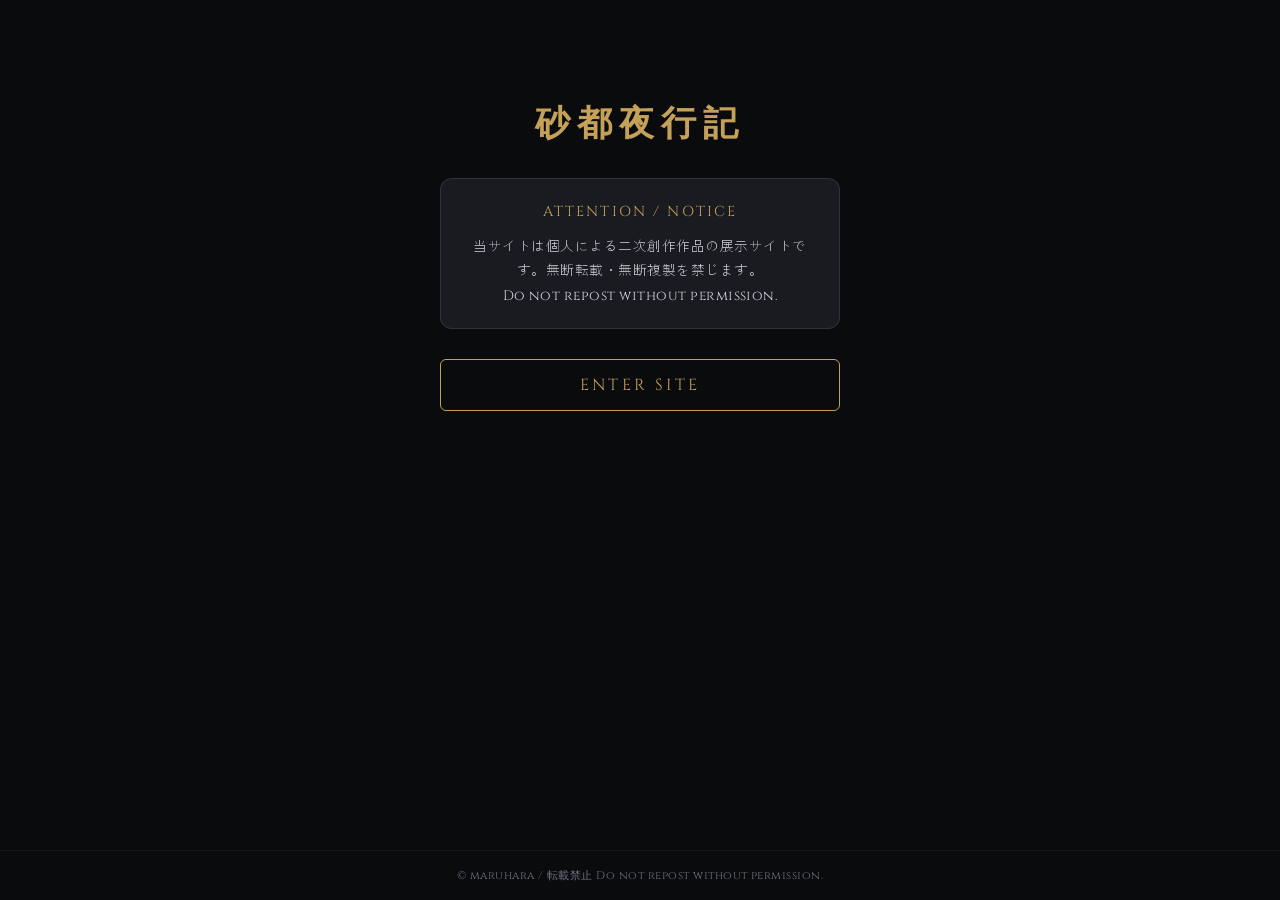
==== index.html @ d22e071a "Add files via upload" ====
<!DOCTYPE html>
<html lang="ja">
<head>
  <meta charset="UTF-8">
  <meta name="viewport" content="width=device-width, initial-scale=1.0">
  
  <!-- 検索避け（noindex）用メタタグ -->
  <meta name="robots" content="noindex, nofollow">
  
  <meta http-equiv="Cache-Control" content="no-cache, no-store, must-revalidate">
  <title>INDEX | SATOYAKOUKI</title>

  <!-- CSS読み込み（バージョン 1.9 に指定） -->
  <link rel="stylesheet" href="./style.css?v=2.3">

  <!-- フォント読み込み（Cinzel + Zen Kaku Gothic New） -->
  <link href="https://fonts.googleapis.com/css2?family=Cinzel:wght@400;600&family=Zen+Kaku+Gothic+New:wght@300;400;700&display=swap" rel="stylesheet">
</head>
<body>

  <main class="index-container">
    <h1 class="logo-title">砂都夜行記</h1>

    <div class="warning-box">
      <span class="warning-title">ATTENTION / NOTICE</span>
      <p>当サイトは個人による二次創作作品の展示サイトです。無断転載・無断複製を禁じます。</p>
      <p>Do not repost without permission.</p>
    </div>

    <a href="./character.html" class="btn-enter">ENTER SITE</a>
  </main>

  <footer class="site-footer">
    <p>&copy;  maruhara / 転載禁止 Do not repost without permission.</p>
  </footer>

</body>
</html>
---- style.css ----
@charset "UTF-8";

/* ==========================================
   1. 基本リセット＆横スクロール防止
   ========================================== */
* {
  margin: 0;
  padding: 0;
  box-sizing: border-box;
}

html, body {
  width: 100%;
  max-width: 100%;
  overflow-x: hidden;
  background-color: #0a0b0d;
  color: #f2f2f2;
  font-family: 'Cinzel', 'Zen Kaku Gothic New', sans-serif;
  font-weight: 300;
  letter-spacing: 0.03em;
}

body {
  min-height: 100vh;
  display: flex;
  flex-direction: column;
  justify-content: space-between;
  align-items: center;
  position: relative;
  word-wrap: break-word;
  overflow-wrap: break-word;
}

/* ==========================================
   2. 固定ヘッダー（共通）
   ========================================== */
.site-header {
  position: fixed;
  top: 0;
  left: 0;
  width: 100%;
  height: 60px;
  background-color: rgba(10, 11, 13, 0.95);
  backdrop-filter: blur(8px);
  -webkit-backdrop-filter: blur(8px);
  border-bottom: 1px solid rgba(255, 255, 255, 0.2);
  display: flex;
  justify-content: space-between;
  align-items: center;
  padding: 0 20px;
  z-index: 1000;
}

.header-logo {
  font-family: 'Cinzel', sans-serif;
  font-size: 1.1rem;
  font-weight: 600;
  color: #c5a059;
  text-decoration: none;
  letter-spacing: 0.1em;
}

.menu-btn {
  background: none;
  border: none;
  cursor: pointer;
  display: flex;
  flex-direction: column;
  justify-content: space-around;
  width: 24px;
  height: 18px;
  padding: 0;
  z-index: 1001;
}

.menu-btn span {
  display: block;
  width: 100%;
  height: 2px;
  background-color: #f2f2f2;
  transition: all 0.3s ease;
}

.dropdown-menu {
  position: fixed;
  top: 60px;
  left: 0;
  width: 100%;
  background-color: rgba(15, 17, 21, 0.98);
  border-bottom: 1px solid rgba(197, 160, 89, 0.3);
  display: none;
  flex-direction: column;
  padding: 15px 0;
  z-index: 999;
}

.dropdown-menu.active {
  display: flex;
}

.dropdown-menu a {
  color: #f2f2f2;
  text-decoration: none;
  padding: 12px 24px;
  font-family: 'Cinzel', 'Zen Kaku Gothic New', sans-serif;
  font-size: 0.9rem;
  letter-spacing: 0.1em;
  transition: background 0.2s;
}

.dropdown-menu a:hover {
  background-color: rgba(197, 160, 89, 0.15);
  color: #c5a059;
}

/* ==========================================
   3. メインレイアウト＆コンテンツカード
   ========================================== */
.main-wrapper {
  width: 100%;
  max-width: 440px;
  margin: 80px auto 40px;
  padding: 0 16px;
  box-sizing: border-box;
}

.content-card {
  background-color: rgba(31, 34, 41, 0.75);
  border: 1px solid rgba(255, 255, 255, 0.1);
  border-radius: 12px;
  padding: 24px 20px;
  backdrop-filter: blur(10px);
  -webkit-backdrop-filter: blur(10px);
  box-shadow: 0 10px 30px rgba(0, 0, 0, 0.5);
  width: 100%;
  box-sizing: border-box;
}

.page-title {
  font-family: 'Cinzel', sans-serif;
  font-size: 1.4rem;
  color: #c5a059;
  letter-spacing: 0.15em;
  margin-bottom: 20px;
  text-align: center;
}

.char-title-left {
  text-align: left;
  border-bottom: 1px solid rgba(197, 160, 89, 0.3);
  padding-bottom: 10px;
  margin-bottom: 16px;
}

/* ==========================================
   4. Character ページ専用（スワイプ・三角ガイド）
   ========================================== */
.char-selector-container {
  display: flex;
  justify-content: flex-start;
  gap: 12px;
  margin-bottom: 16px;
}

.char-thumb-btn {
  background: rgba(10, 11, 13, 0.6);
  border: 2px solid rgba(255, 255, 255, 0.2);
  border-radius: 50%;
  width: 48px;
  height: 48px;
  padding: 2px;
  cursor: pointer;
  transition: all 0.3s ease;
  opacity: 0.6;
}

.char-thumb-btn:hover {
  opacity: 0.85;
}

.char-thumb-btn.active {
  border-color: #c5a059;
  opacity: 1;
  transform: scale(1.05);
  box-shadow: 0 0 10px rgba(197, 160, 89, 0.4);
}

.char-thumb-btn img {
  width: 100%;
  height: 100%;
  border-radius: 50%;
  object-fit: cover;
  display: block;
}

.character-img-box {
  position: relative;
  width: 100%;
  height: 440px;
  border-radius: 8px;
  overflow: hidden;
  border: 1px solid rgba(197, 160, 89, 0.3);
  margin-bottom: 20px;
  user-select: none;
  touch-action: pan-y;
  transition: opacity 0.25s ease, filter 0.25s ease;
}

.character-img-box img#mainCharImg {
  width: 100%;
  height: 100%;
  object-fit: cover;
  display: block;
}

/* 白い小さな三角矢印（スワイプ案内） */
.swipe-arrow {
  position: absolute;
  top: 50%;
  background: rgba(10, 11, 13, 0.45);
  color: rgba(255, 255, 255, 0.85);
  border: 1px solid rgba(255, 255, 255, 0.25);
  border-radius: 50%;
  width: 32px;
  height: 32px;
  font-size: 0.65rem;
  display: flex;
  justify-content: center;
  align-items: center;
  cursor: pointer;
  z-index: 10;
  backdrop-filter: blur(2px);
  transition: all 0.2s ease;
}

.swipe-arrow.arrow-left {
  left: 10px;
  transform: translateY(-50%) rotate(-90deg); /* 左向き */
}

.swipe-arrow.arrow-right {
  right: 10px;
  transform: translateY(-50%) rotate(90deg); /* 右向き */
}

.swipe-arrow:hover {
  background: rgba(197, 160, 89, 0.8);
  color: #0a0b0d;
}

/* STAND / BUST-UP 表示バッジ */
.img-type-badge {
  position: absolute;
  bottom: 12px;
  left: 12px;
  background: rgba(10, 11, 13, 0.75);
  color: #c5a059;
  font-family: 'Cinzel', sans-serif;
  font-size: 0.65rem;
  padding: 3px 8px;
  border-radius: 4px;
  border: 1px solid rgba(197, 160, 89, 0.4);
  letter-spacing: 0.1em;
  pointer-events: none;
}

.char-info.align-left {
  text-align: left;
  transition: opacity 0.25s ease, filter 0.25s ease;
}

.fade-out {
  opacity: 0 !important;
  filter: blur(5px) !important;
}

.char-tag {
  font-family: 'Cinzel', sans-serif;
  font-size: 0.75rem;
  color: #c5a059;
  letter-spacing: 0.1em;
  display: block;
  margin-bottom: 4px;
}

.char-name-jp {
  font-size: 1.5rem;
  font-weight: 700;
  margin-bottom: 2px;
  color: #ffffff;
}

.char-name-en {
  font-family: 'Cinzel', sans-serif;
  font-size: 0.8rem;
  color: #8a8d9b;
  letter-spacing: 0.1em;
  margin-bottom: 16px;
}

.char-bio {
  font-size: 0.88rem;
  line-height: 1.8;
  color: #d1d5db;
  border-left: 2px solid #c5a059;
  padding-left: 12px;
}

/* ==========================================
   5. INDEX / AUTHOR ページ専用
   ========================================== */
.index-container {
  width: 100%;
  max-width: 440px;
  margin: 100px auto 40px;
  padding: 0 20px;
  text-align: center;
}

.logo-title {
  font-family: 'Cinzel', sans-serif;
  font-size: 2.2rem;
  color: #c5a059;
  letter-spacing: 0.2em;
  margin-bottom: 30px;
}

.warning-box {
  background-color: rgba(31, 34, 41, 0.75);
  border: 1px solid rgba(255, 255, 255, 0.1);
  border-radius: 12px;
  padding: 20px;
  margin-bottom: 30px;
  font-size: 0.85rem;
  line-height: 1.8;
  color: #d1d5db;
}

.warning-title {
  display: block;
  font-family: 'Cinzel', sans-serif;
  color: #c5a059;
  font-size: 0.9rem;
  letter-spacing: 0.15em;
  margin-bottom: 10px;
}

.btn-enter {
  display: inline-block;
  width: 100%;
  padding: 14px 0;
  background: transparent;
  border: 1px solid #c5a059;
  color: #c5a059;
  font-family: 'Cinzel', sans-serif;
  font-size: 1rem;
  letter-spacing: 0.2em;
  text-decoration: none;
  border-radius: 6px;
  transition: all 0.3s ease;
}

.btn-enter:hover {
  background-color: rgba(197, 160, 89, 0.2);
  color: #ffffff;
}

.author-profile {
  text-align: center;
}

.author-name {
  font-size: 1.6rem;
  font-weight: 700;
  color: #ffffff;
  margin-bottom: 4px;
}

.author-id {
  font-family: 'Cinzel', sans-serif;
  font-size: 0.85rem;
  color: #c5a059;
  margin-bottom: 20px;
}

.author-bio {
  font-size: 0.9rem;
  line-height: 1.8;
  color: #d1d5db;
  margin-bottom: 28px;
  text-align: left;
}

.social-links {
  display: flex;
  flex-direction: column;
  gap: 12px;
  width: 100%;
}

.social-btn {
  display: block;
  width: 100%;
  padding: 12px 0;
  background-color: rgba(10, 11, 13, 0.5);
  border: 1px solid rgba(197, 160, 89, 0.5);
  color: #f2f2f2;
  font-family: 'Cinzel', 'Zen Kaku Gothic New', sans-serif;
  font-size: 0.9rem;
  letter-spacing: 0.1em;
  text-decoration: none;
  border-radius: 6px;
  transition: all 0.3s ease;
  text-align: center;
}

.social-btn:hover {
  background-color: rgba(197, 160, 89, 0.2);
  border-color: #c5a059;
  color: #c5a059;
}

/* ==========================================
   6. 固定フッター（共通）
   ========================================== */
.site-footer {
  width: 100%;
  height: 50px;
  display: flex;
  justify-content: center;
  align-items: center;
  font-family: 'Cinzel', sans-serif;
  font-size: 0.7rem;
  color: #6b7280;
  background-color: #0a0b0d;
  border-top: 1px solid rgba(255, 255, 255, 0.05);
  margin-top: auto;
}
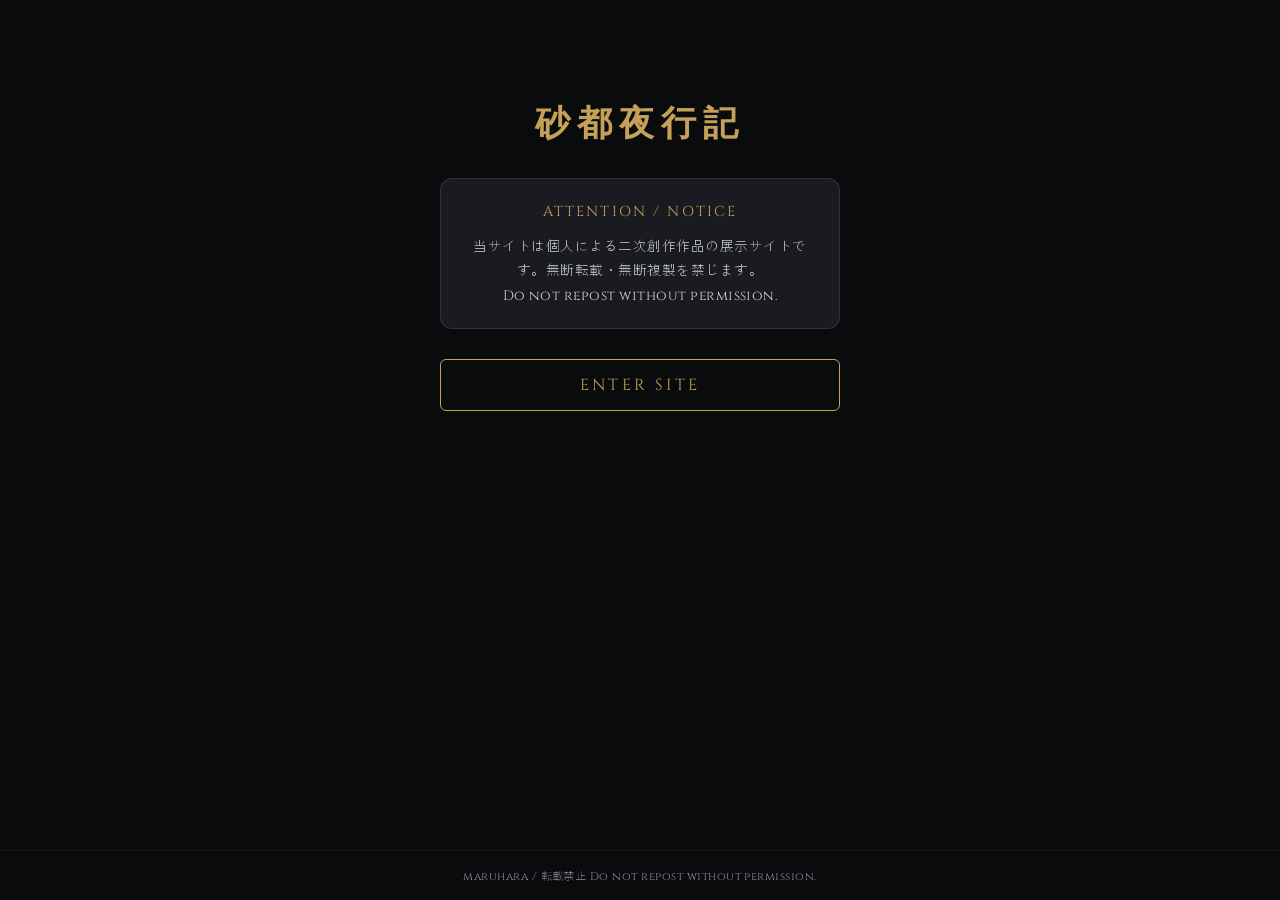
==== commit 17d5429e: "Add files via upload" ====
--- a/index.html
+++ b/index.html
@@ -11,7 +11,7 @@
   <title>INDEX | SATOYAKOUKI</title>
 
   <!-- CSS読み込み（バージョン 1.9 に指定） -->
-  <link rel="stylesheet" href="./style.css?v=2.3">
+  <link rel="stylesheet" href="./style.css?v=2.7">
 
   <!-- フォント読み込み（Cinzel + Zen Kaku Gothic New） -->
   <link href="https://fonts.googleapis.com/css2?family=Cinzel:wght@400;600&family=Zen+Kaku+Gothic+New:wght@300;400;700&display=swap" rel="stylesheet">
@@ -30,8 +30,9 @@
     <a href="./character.html" class="btn-enter">ENTER SITE</a>
   </main>
 
+<!-- 固定フッター -->
   <footer class="site-footer">
-    <p>&copy;  maruhara / 転載禁止 Do not repost without permission.</p>
+    <p>maruhara / 転載禁止 Do not repost without permission.</p>
   </footer>
 
 </body>
--- a/style.css
+++ b/style.css
@@ -153,7 +153,7 @@
 }
 
 /* ==========================================
-   4. Character ページ専用（スワイプ・三角ガイド）
+   4. Character ページ専用（縦横比 5:11）
    ========================================== */
 .char-selector-container {
   display: flex;
@@ -193,10 +193,11 @@
   display: block;
 }
 
+/* 画像表示枠：横:縦 ＝ 5:11 に設定 */
 .character-img-box {
   position: relative;
   width: 100%;
-  height: 440px;
+  aspect-ratio: 5 / 11; /* 横5:縦11のアスペクト比 */
   border-radius: 8px;
   overflow: hidden;
   border: 1px solid rgba(197, 160, 89, 0.3);
@@ -213,7 +214,6 @@
   display: block;
 }
 
-/* 白い小さな三角矢印（スワイプ案内） */
 .swipe-arrow {
   position: absolute;
   top: 50%;
@@ -235,12 +235,12 @@
 
 .swipe-arrow.arrow-left {
   left: 10px;
-  transform: translateY(-50%) rotate(-90deg); /* 左向き */
+  transform: translateY(-50%) rotate(-90deg);
 }
 
 .swipe-arrow.arrow-right {
   right: 10px;
-  transform: translateY(-50%) rotate(90deg); /* 右向き */
+  transform: translateY(-50%) rotate(90deg);
 }
 
 .swipe-arrow:hover {
@@ -248,7 +248,6 @@
   color: #0a0b0d;
 }
 
-/* STAND / BUST-UP 表示バッジ */
 .img-type-badge {
   position: absolute;
   bottom: 12px;
@@ -307,7 +306,92 @@
 }
 
 /* ==========================================
-   5. INDEX / AUTHOR ページ専用
+   5. Story ページ＆小説本文専用
+   ========================================== */
+.story-list {
+  display: flex;
+  flex-direction: column;
+  gap: 16px;
+  width: 100%;
+}
+
+.story-item-btn {
+  display: block;
+  width: 100%;
+  padding: 16px;
+  background-color: rgba(10, 11, 13, 0.5);
+  border: 1px solid rgba(197, 160, 89, 0.4);
+  border-radius: 8px;
+  text-decoration: none;
+  transition: all 0.3s ease;
+  box-sizing: border-box;
+}
+
+.story-item-btn:hover {
+  background-color: rgba(197, 160, 89, 0.15);
+  border-color: #c5a059;
+  transform: translateY(-2px);
+}
+
+.story-tag {
+  font-family: 'Cinzel', sans-serif;
+  font-size: 0.7rem;
+  color: #c5a059;
+  letter-spacing: 0.1em;
+  display: block;
+  margin-bottom: 4px;
+}
+
+.story-item-title {
+  font-size: 1.1rem;
+  font-weight: 700;
+  color: #ffffff;
+  margin-bottom: 6px;
+}
+
+.story-item-desc {
+  font-size: 0.82rem;
+  color: #9ca3af;
+  line-height: 1.6;
+}
+
+/* 小説本文（上下左右に隙間・余白を設定） */
+.novel-wrapper {
+  padding: 12px 10px; /* 上下左右に隙間を確保 */
+}
+
+.novel-title {
+  font-size: 1.4rem;
+  font-weight: 700;
+  color: #ffffff;
+  text-align: center;
+  margin-bottom: 8px;
+}
+
+.novel-subtitle {
+  font-family: 'Cinzel', sans-serif;
+  font-size: 0.8rem;
+  color: #c5a059;
+  text-align: center;
+  letter-spacing: 0.1em;
+  margin-bottom: 30px;
+}
+
+.novel-body {
+  font-size: 0.92rem;
+  line-height: 2.1; /* 行間を広げて読みやすく */
+  color: #e5e7eb;
+  text-align: justify;
+  margin-bottom: 30px;
+}
+
+.novel-body p {
+  margin-bottom: 1.5em; /* 段落ごとの隙間 */
+  text-indent: 1em; /* 段落頭の1字下げ */
+}
+
+/* ==========================================
+   6. INDEX / AUTHOR ページ専用
    ========================================== */
 .index-container {
   width: 100%;
@@ -421,7 +505,7 @@
 }
 
 /* ==========================================
-   6. 固定フッター（共通）
+   7. 固定フッター（共通）
    ========================================== */
 .site-footer {
   width: 100%;
@@ -429,10 +513,12 @@
   display: flex;
   justify-content: center;
   align-items: center;
-  font-family: 'Cinzel', sans-serif;
+  font-family: 'Cinzel', 'Zen Kaku Gothic New', sans-serif;
   font-size: 0.7rem;
-  color: #6b7280;
+  color: #8a8d9b;
   background-color: #0a0b0d;
   border-top: 1px solid rgba(255, 255, 255, 0.05);
   margin-top: auto;
+  padding: 0 10px;
+  text-align: center;
 }
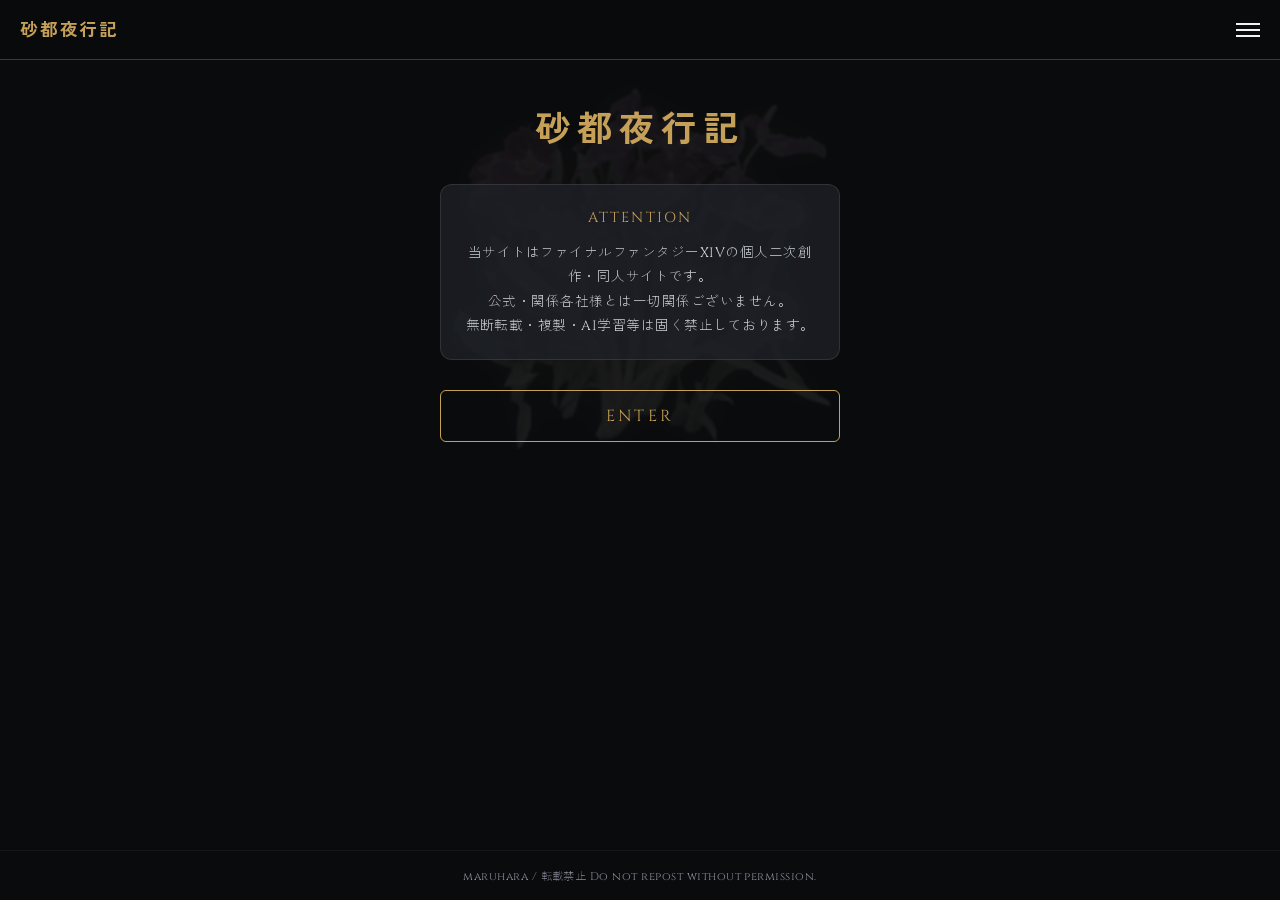
==== commit 3c231a16: "Add files via upload" ====
--- a/index.html
+++ b/index.html
@@ -3,37 +3,62 @@
 <head>
   <meta charset="UTF-8">
   <meta name="viewport" content="width=device-width, initial-scale=1.0">
+  <meta name="robots" content="noindex, nofollow">
+  <meta http-equiv="Cache-Control" content="no-cache, no-store, must-revalidate">
+  <title>砂都夜行記</title>
   
-  <!-- 検索避け（noindex）用メタタグ -->
-  <meta name="robots" content="noindex, nofollow">
-  
-  <meta http-equiv="Cache-Control" content="no-cache, no-store, must-revalidate">
-  <title>INDEX | SATOYAKOUKI</title>
-
-  <!-- CSS読み込み（バージョン 1.9 に指定） -->
-  <link rel="stylesheet" href="./style.css?v=2.7">
-
-  <!-- フォント読み込み（Cinzel + Zen Kaku Gothic New） -->
+  <link rel="stylesheet" href="./style.css?v=1.0">
   <link href="https://fonts.googleapis.com/css2?family=Cinzel:wght@400;600&family=Zen+Kaku+Gothic+New:wght@300;400;700&display=swap" rel="stylesheet">
 </head>
 <body>
 
+  <!-- 固定ヘッダー -->
+  <header class="site-header">
+    <a href="./index.html" class="header-logo">砂都夜行記</a>
+    <button class="menu-btn" id="menuBtn" aria-label="Menu">
+      <span></span>
+      <span></span>
+      <span></span>
+    </button>
+  </header>
+
+  <!-- ドロップダウンメニュー -->
+  <nav class="dropdown-menu" id="dropdownMenu">
+    <a href="./index.html">INDEX</a>
+    <a href="./character.html">CHARACTER</a>
+    <a href="./story.html">STORY</a>
+    <a href="./author.html">AUTHOR</a>
+  </nav>
+
+  <!-- INDEX メインコンテンツ -->
   <main class="index-container">
+    
+    <!-- バックグラウンド装飾：シックなお花のグラフィック -->
+    <div class="index-flower-bg"></div>
+
     <h1 class="logo-title">砂都夜行記</h1>
 
     <div class="warning-box">
-      <span class="warning-title">ATTENTION / NOTICE</span>
-      <p>当サイトは個人による二次創作作品の展示サイトです。無断転載・無断複製を禁じます。</p>
-      <p>Do not repost without permission.</p>
+      <span class="warning-title">ATTENTION</span>
+      当サイトはファイナルファンタジーXIVの個人二次創作・同人サイトです。<br>
+      公式・関係各社様とは一切関係ございません。<br>
+      無断転載・複製・AI学習等は固く禁止しております。
     </div>
 
-    <a href="./character.html" class="btn-enter">ENTER SITE</a>
+    <a href="./character.html" class="btn-enter">ENTER</a>
   </main>
 
-<!-- 固定フッター -->
+  <!-- 固定フッター -->
   <footer class="site-footer">
     <p>maruhara / 転載禁止 Do not repost without permission.</p>
   </footer>
 
+  <script>
+    const menuBtn = document.getElementById('menuBtn');
+    const dropdownMenu = document.getElementById('dropdownMenu');
+    menuBtn.addEventListener('click', () => {
+      dropdownMenu.classList.toggle('active');
+    });
+  </script>
 </body>
 </html>
--- a/style.css
+++ b/style.css
@@ -52,7 +52,7 @@
 }
 
 .header-logo {
-  font-family: 'Cinzel', sans-serif;
+  font-family: 'Cinzel', 'Zen Kaku Gothic New', sans-serif;
   font-size: 1.1rem;
   font-weight: 600;
   color: #c5a059;
@@ -153,7 +153,7 @@
 }
 
 /* ==========================================
-   4. Character ページ専用（縦横比 5:11）
+   4. Character ページ専用（より明るいライトグレー背景）
    ========================================== */
 .char-selector-container {
   display: flex;
@@ -193,31 +193,56 @@
   display: block;
 }
 
-/* 画像表示枠：横:縦 ＝ 5:11 に設定 */
+/* メイン画像枠：縦横比 5:11 */
 .character-img-box {
   position: relative;
   width: 100%;
-  aspect-ratio: 5 / 11; /* 横5:縦11のアスペクト比 */
+  aspect-ratio: 5 / 11;
   border-radius: 8px;
   overflow: hidden;
-  border: 1px solid rgba(197, 160, 89, 0.3);
+  border: 1px solid rgba(197, 160, 89, 0.4);
+  box-shadow: 0 8px 20px rgba(0, 0, 0, 0.4);
   margin-bottom: 20px;
   user-select: none;
   touch-action: pan-y;
+  background-color: transparent;
   transition: opacity 0.25s ease, filter 0.25s ease;
 }
 
+/* 画像背面のより明るいスモーキーライトグレーグラデーション */
+.char-bg-overlay {
+  position: absolute;
+  top: 0;
+  left: 0;
+  width: 100%;
+  height: 100%;
+  z-index: 1;
+  /* 上部：明るくクリアな白寄りグレー / 下部：落ち着いたミディアムライトグレー */
+  background: linear-gradient(180deg, rgba(230, 233, 238, 0.8) 0%, rgba(31, 33, 34, 0.88) 100%);
+  border-radius: 8px;
+  pointer-events: none;
+}
+
+/* メイン画像本体 */
 .character-img-box img#mainCharImg {
-  width: 100%;
-  height: 100%;
-  object-fit: cover;
-  display: block;
-}
-
+  position: absolute !important;
+  top: 0 !important;
+  left: 0 !important;
+  width: 100% !important;
+  height: 100% !important;
+  max-width: 100% !important;
+  max-height: 100% !important;
+  object-fit: contain !important;
+  display: block !important;
+  z-index: 2 !important;
+  background: transparent !important;
+}
+
+/* 矢印ナビ */
 .swipe-arrow {
   position: absolute;
   top: 50%;
-  background: rgba(10, 11, 13, 0.45);
+  background: rgba(10, 11, 13, 0.55);
   color: rgba(255, 255, 255, 0.85);
   border: 1px solid rgba(255, 255, 255, 0.25);
   border-radius: 50%;
@@ -248,11 +273,12 @@
   color: #0a0b0d;
 }
 
+/* STAND / BUST-UP 表示バッジ */
 .img-type-badge {
   position: absolute;
   bottom: 12px;
   left: 12px;
-  background: rgba(10, 11, 13, 0.75);
+  background: rgba(10, 11, 13, 0.8);
   color: #c5a059;
   font-family: 'Cinzel', sans-serif;
   font-size: 0.65rem;
@@ -261,8 +287,10 @@
   border: 1px solid rgba(197, 160, 89, 0.4);
   letter-spacing: 0.1em;
   pointer-events: none;
-}
-
+  z-index: 10;
+}
+
+/* プロフィールテキスト＆飾り */
 .char-info.align-left {
   text-align: left;
   transition: opacity 0.25s ease, filter 0.25s ease;
@@ -355,9 +383,8 @@
   line-height: 1.6;
 }
 
-/* 小説本文（上下左右に隙間・余白を設定） */
 .novel-wrapper {
-  padding: 12px 10px; /* 上下左右に隙間を確保 */
+  padding: 12px 10px;
 }
 
 .novel-title {
@@ -379,15 +406,15 @@
 
 .novel-body {
   font-size: 0.92rem;
-  line-height: 2.1; /* 行間を広げて読みやすく */
+  line-height: 2.1;
   color: #e5e7eb;
   text-align: justify;
   margin-bottom: 30px;
 }
 
 .novel-body p {
-  margin-bottom: 1.5em; /* 段落ごとの隙間 */
-  text-indent: 1em; /* 段落頭の1字下げ */
+  margin-bottom: 1.5em;
+  text-indent: 1em;
 }
 
 /* ==========================================
@@ -402,7 +429,7 @@
 }
 
 .logo-title {
-  font-family: 'Cinzel', sans-serif;
+  font-family: 'Cinzel', 'Zen Kaku Gothic New', sans-serif;
   font-size: 2.2rem;
   color: #c5a059;
   letter-spacing: 0.2em;
@@ -521,4 +548,29 @@
   margin-top: auto;
   padding: 0 10px;
   text-align: center;
+}
+
+/* ==========================================
+   INDEX ページ専用：背景フラワー装飾
+   ========================================== */
+.index-container {
+  position: relative; /* 背景配置用 */
+  z-index: 1;
+}
+
+.index-flower-bg {
+  position: absolute;
+  top: 50%;
+  left: 50%;
+  transform: translate(-50%, -52%);
+  width: 380px;
+  height: 420px;
+  background-image: url('./flower_bg.png');
+  background-size: contain;
+  background-repeat: no-repeat;
+  background-position: center;
+  opacity: 0.22; /* 主張しすぎないうっすらとした透明感 */
+  filter: blur(1px) drop-shadow(0 0 15px rgba(197, 160, 89, 0.2));
+  z-index: -1; /* 文字やボタンの後ろへ配置 */
+  pointer-events: none;
 }
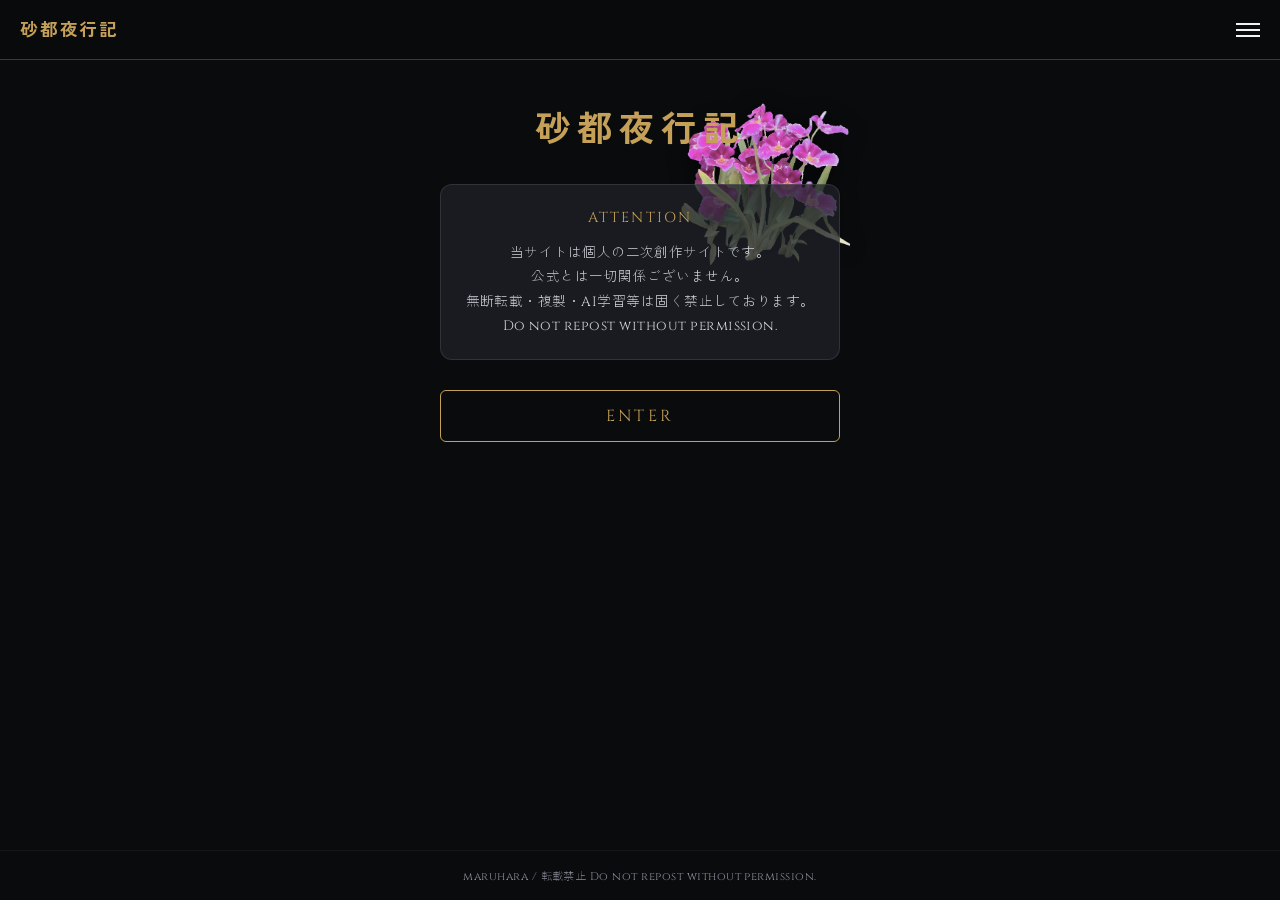
==== commit ce59a1a7: "Add files via upload" ====
--- a/index.html
+++ b/index.html
@@ -8,7 +8,7 @@
   <title>砂都夜行記</title>
   
   <link rel="stylesheet" href="./style.css?v=1.0">
-  <link href="https://fonts.googleapis.com/css2?family=Cinzel:wght@400;600&family=Zen+Kaku+Gothic+New:wght@300;400;700&display=swap" rel="stylesheet">
+  <link href="https://fonts.googleapis.com/css2?family=Cinzel:wght@400;600&family=Zen+Kaku Gothic New:wght@300;400;700&display=swap" rel="stylesheet">
 </head>
 <body>
 
@@ -32,19 +32,26 @@
 
   <!-- INDEX メインコンテンツ -->
   <main class="index-container">
-    
-    <!-- バックグラウンド装飾：シックなお花のグラフィック -->
-    <div class="index-flower-bg"></div>
 
-    <h1 class="logo-title">砂都夜行記</h1>
+    <!-- タイトルとATTENTIONを囲むラッパー -->
+    <div class="index-card-wrapper">
+      
+      <!-- タイトル裏〜ATTENTION右上から覗くお花アクセント -->
+      <div class="flower-accent"></div>
 
-    <div class="warning-box">
-      <span class="warning-title">ATTENTION</span>
-      当サイトはファイナルファンタジーXIVの個人二次創作・同人サイトです。<br>
-      公式・関係各社様とは一切関係ございません。<br>
-      無断転載・複製・AI学習等は固く禁止しております。
+      <h1 class="logo-title">砂都夜行記</h1>
+
+      <div class="warning-box">
+        <span class="warning-title">ATTENTION</span>
+        当サイトは個人の二次創作サイトです。<br>
+        公式とは一切関係ございません。<br>
+        無断転載・複製・AI学習等は固く禁止しております。
+        Do not repost without permission.
+      </div>
+
     </div>
 
+    <!-- 進入ボタン -->
     <a href="./character.html" class="btn-enter">ENTER</a>
   </main>
 
--- a/style.css
+++ b/style.css
@@ -532,6 +532,41 @@
 }
 
 /* ==========================================
+   INDEX ページ専用：タイトル裏〜ATTENTION右上のお花アクセント
+   ========================================== */
+.index-card-wrapper {
+  position: relative;
+  width: 100%;
+}
+
+.logo-title {
+  position: relative;
+  z-index: 2; /* お花より手前に表示 */
+}
+
+.warning-box {
+  position: relative;
+  z-index: 2; /* お花より手前に表示 */
+}
+
+/* ATTENTION右上〜タイトル裏から生えるお花 */
+.flower-accent {
+  position: absolute;
+  top: -25px;         /* タイトルの裏側まで伸びる位置 */
+  right: -10px;       /* ATTENTION枠の右上付近 */
+  width: 170px;       /* 小さめの上品なサイズ */
+  height: 200px;
+  background-image: url('./flower_orig.png');
+  background-size: contain;
+  background-repeat: no-repeat;
+  background-position: bottom right;
+  z-index: 1;         /* タイトルと枠の背後に配置 */
+  pointer-events: none;
+  filter: drop-shadow(0 4px 12px rgba(0, 0, 0, 0.6));
+  opacity: 0.9;
+}
+
+/* ==========================================
    7. 固定フッター（共通）
    ========================================== */
 .site-footer {
@@ -548,29 +583,4 @@
   margin-top: auto;
   padding: 0 10px;
   text-align: center;
-}
-
-/* ==========================================
-   INDEX ページ専用：背景フラワー装飾
-   ========================================== */
-.index-container {
-  position: relative; /* 背景配置用 */
-  z-index: 1;
-}
-
-.index-flower-bg {
-  position: absolute;
-  top: 50%;
-  left: 50%;
-  transform: translate(-50%, -52%);
-  width: 380px;
-  height: 420px;
-  background-image: url('./flower_bg.png');
-  background-size: contain;
-  background-repeat: no-repeat;
-  background-position: center;
-  opacity: 0.22; /* 主張しすぎないうっすらとした透明感 */
-  filter: blur(1px) drop-shadow(0 0 15px rgba(197, 160, 89, 0.2));
-  z-index: -1; /* 文字やボタンの後ろへ配置 */
-  pointer-events: none;
 }
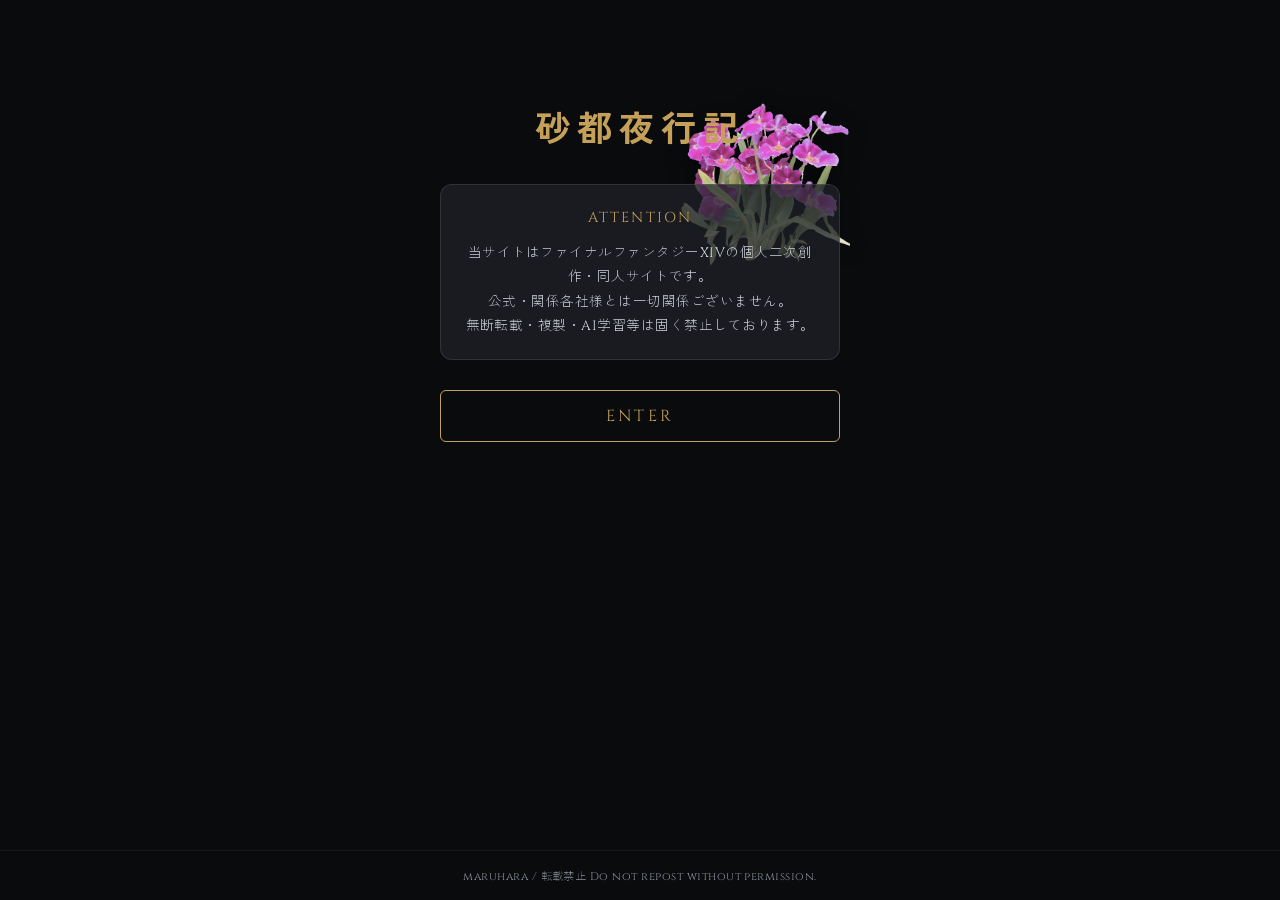
==== commit cff29c56: "Add files via upload" ====
--- a/index.html
+++ b/index.html
@@ -3,34 +3,19 @@
 <head>
   <meta charset="UTF-8">
   <meta name="viewport" content="width=device-width, initial-scale=1.0">
+  
+  <!-- 検索避け -->
   <meta name="robots" content="noindex, nofollow">
   <meta http-equiv="Cache-Control" content="no-cache, no-store, must-revalidate">
   <title>砂都夜行記</title>
   
+  <!-- バージョン 1.0 に指定 -->
   <link rel="stylesheet" href="./style.css?v=1.0">
-  <link href="https://fonts.googleapis.com/css2?family=Cinzel:wght@400;600&family=Zen+Kaku Gothic New:wght@300;400;700&display=swap" rel="stylesheet">
+  <link href="https://fonts.googleapis.com/css2?family=Cinzel:wght@400;600&family=Zen+Kaku+Gothic+New:wght@300;400;700&display=swap" rel="stylesheet">
 </head>
 <body>
 
-  <!-- 固定ヘッダー -->
-  <header class="site-header">
-    <a href="./index.html" class="header-logo">砂都夜行記</a>
-    <button class="menu-btn" id="menuBtn" aria-label="Menu">
-      <span></span>
-      <span></span>
-      <span></span>
-    </button>
-  </header>
-
-  <!-- ドロップダウンメニュー -->
-  <nav class="dropdown-menu" id="dropdownMenu">
-    <a href="./index.html">INDEX</a>
-    <a href="./character.html">CHARACTER</a>
-    <a href="./story.html">STORY</a>
-    <a href="./author.html">AUTHOR</a>
-  </nav>
-
-  <!-- INDEX メインコンテンツ -->
+  <!-- INDEX メインコンテンツ（ヘッダー非表示） -->
   <main class="index-container">
 
     <!-- タイトルとATTENTIONを囲むラッパー -->
@@ -43,10 +28,9 @@
 
       <div class="warning-box">
         <span class="warning-title">ATTENTION</span>
-        当サイトは個人の二次創作サイトです。<br>
-        公式とは一切関係ございません。<br>
+        当サイトはファイナルファンタジーXIVの個人二次創作・同人サイトです。<br>
+        公式・関係各社様とは一切関係ございません。<br>
         無断転載・複製・AI学習等は固く禁止しております。
-        Do not repost without permission.
       </div>
 
     </div>
@@ -60,12 +44,5 @@
     <p>maruhara / 転載禁止 Do not repost without permission.</p>
   </footer>
 
-  <script>
-    const menuBtn = document.getElementById('menuBtn');
-    const dropdownMenu = document.getElementById('dropdownMenu');
-    menuBtn.addEventListener('click', () => {
-      dropdownMenu.classList.toggle('active');
-    });
-  </script>
 </body>
 </html>
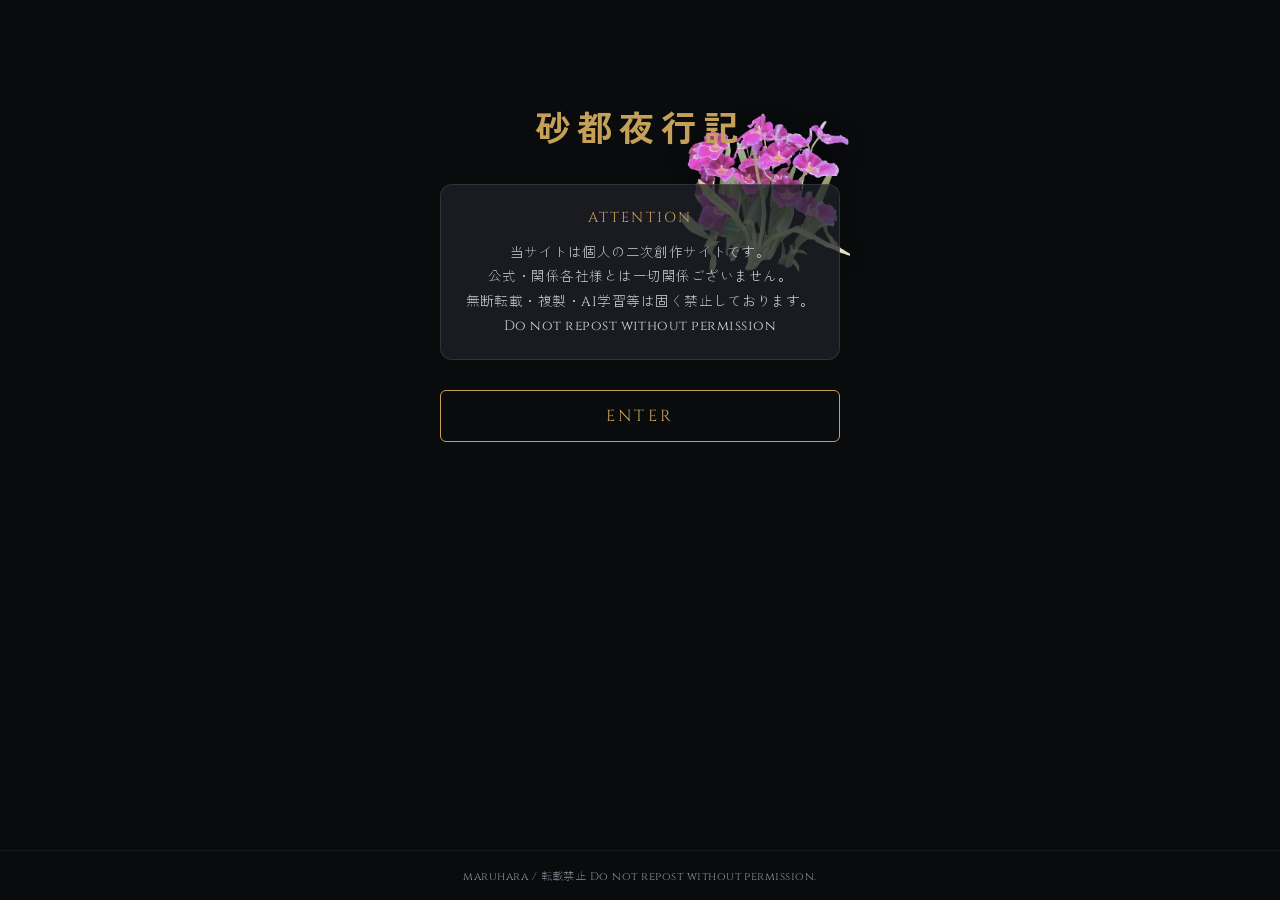
==== commit 93f7551a: "Add files via upload" ====
--- a/index.html
+++ b/index.html
@@ -28,9 +28,10 @@
 
       <div class="warning-box">
         <span class="warning-title">ATTENTION</span>
-        当サイトはファイナルファンタジーXIVの個人二次創作・同人サイトです。<br>
+        当サイトは個人の二次創作サイトです。<br>
         公式・関係各社様とは一切関係ございません。<br>
-        無断転載・複製・AI学習等は固く禁止しております。
+        無断転載・複製・AI学習等は固く禁止しております。<br>
+        Do not repost without permission
       </div>
 
     </div>
--- a/style.css
+++ b/style.css
@@ -552,7 +552,7 @@
 /* ATTENTION右上〜タイトル裏から生えるお花 */
 .flower-accent {
   position: absolute;
-  top: -25px;         /* タイトルの裏側まで伸びる位置 */
+  top: -15px;         /* タイトルの裏側まで伸びる位置 */
   right: -10px;       /* ATTENTION枠の右上付近 */
   width: 170px;       /* 小さめの上品なサイズ */
   height: 200px;
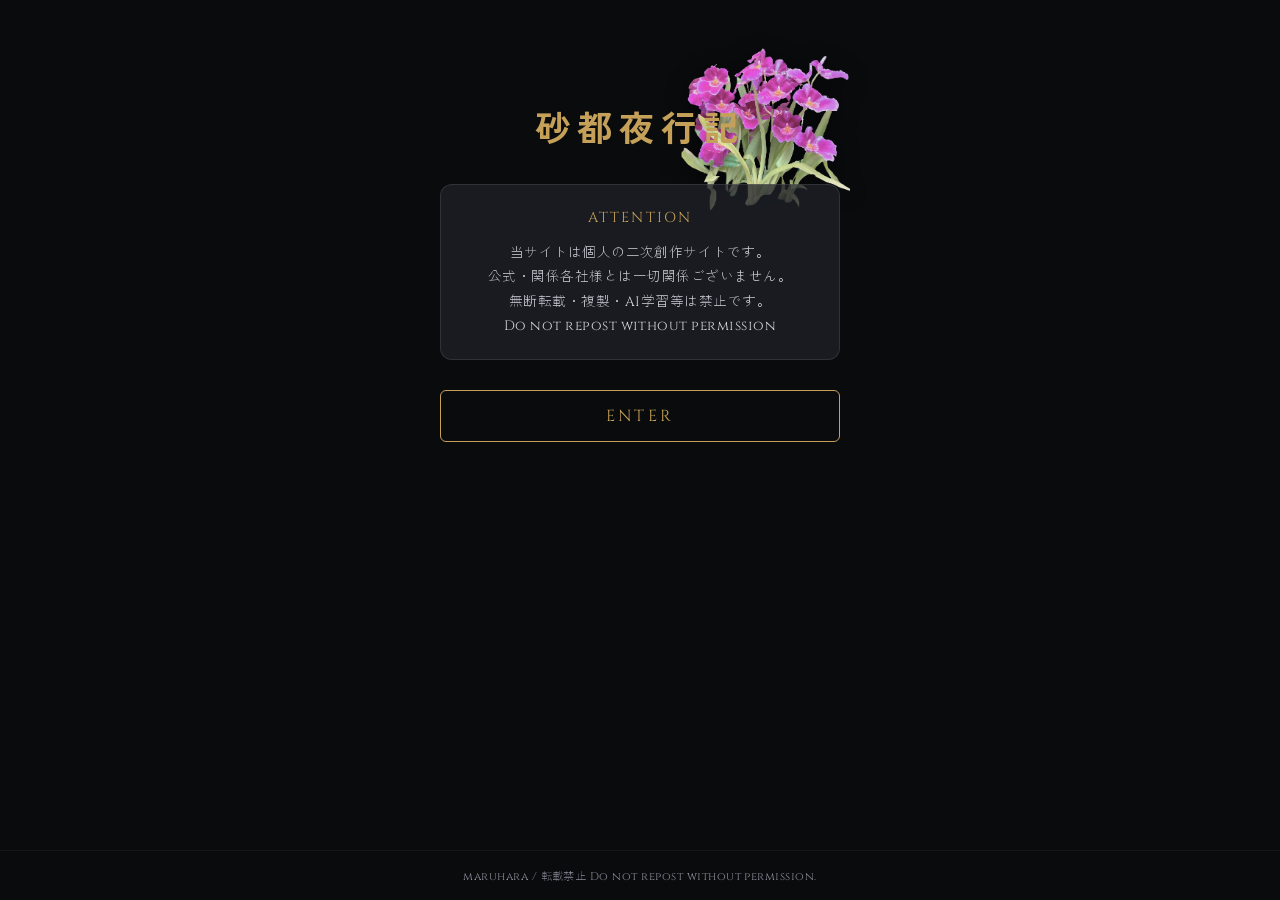
==== commit 1e4f1d40: "Add files via upload" ====
--- a/index.html
+++ b/index.html
@@ -30,7 +30,7 @@
         <span class="warning-title">ATTENTION</span>
         当サイトは個人の二次創作サイトです。<br>
         公式・関係各社様とは一切関係ございません。<br>
-        無断転載・複製・AI学習等は固く禁止しております。<br>
+        無断転載・複製・AI学習等は禁止です。<br>
         Do not repost without permission
       </div>
 
--- a/style.css
+++ b/style.css
@@ -334,6 +334,41 @@
 }
 
 /* ==========================================
+   Character ページ専用：お花アクセント（アイコン右〜メイン画像右上被せ）
+   ========================================== */
+.char-display-wrapper {
+  position: relative;
+  width: 100%;
+}
+
+.char-selector-container {
+  position: relative;
+  z-index: 5; /* アイコンをタップしやすく前面に */
+}
+
+.character-img-box {
+  position: relative;
+  z-index: 2;
+}
+
+/* アイコンの右側から生えてメイン画像右上へ被さる花 */
+.chara-flower-accent {
+  position: absolute;
+  top: -65px;         /* アイコンの上端付近 */
+  right: -15px;       /* アイコンの右側〜カード右端付近 */
+  width: 150px;       /* ほどよいアクセントサイズ */
+  height: 180px;
+  background-image: url('./chara_flower.png');
+  background-size: contain;
+  background-repeat: no-repeat;
+  background-position: top right;
+  z-index: 10;        /* メイン画像の上に若干被せる */
+  pointer-events: none; /* タップ操作を妨げない */
+  filter: drop-shadow(0 4px 10px rgba(0, 0, 0, 0.5));
+  opacity: 0.92;
+}
+
+/* ==========================================
    5. Story ページ＆小説本文専用
    ========================================== */
 .story-list {
@@ -552,7 +587,7 @@
 /* ATTENTION右上〜タイトル裏から生えるお花 */
 .flower-accent {
   position: absolute;
-  top: -15px;         /* タイトルの裏側まで伸びる位置 */
+  top: -80px;         /* タイトルの裏側まで伸びる位置 */
   right: -10px;       /* ATTENTION枠の右上付近 */
   width: 170px;       /* 小さめの上品なサイズ */
   height: 200px;
